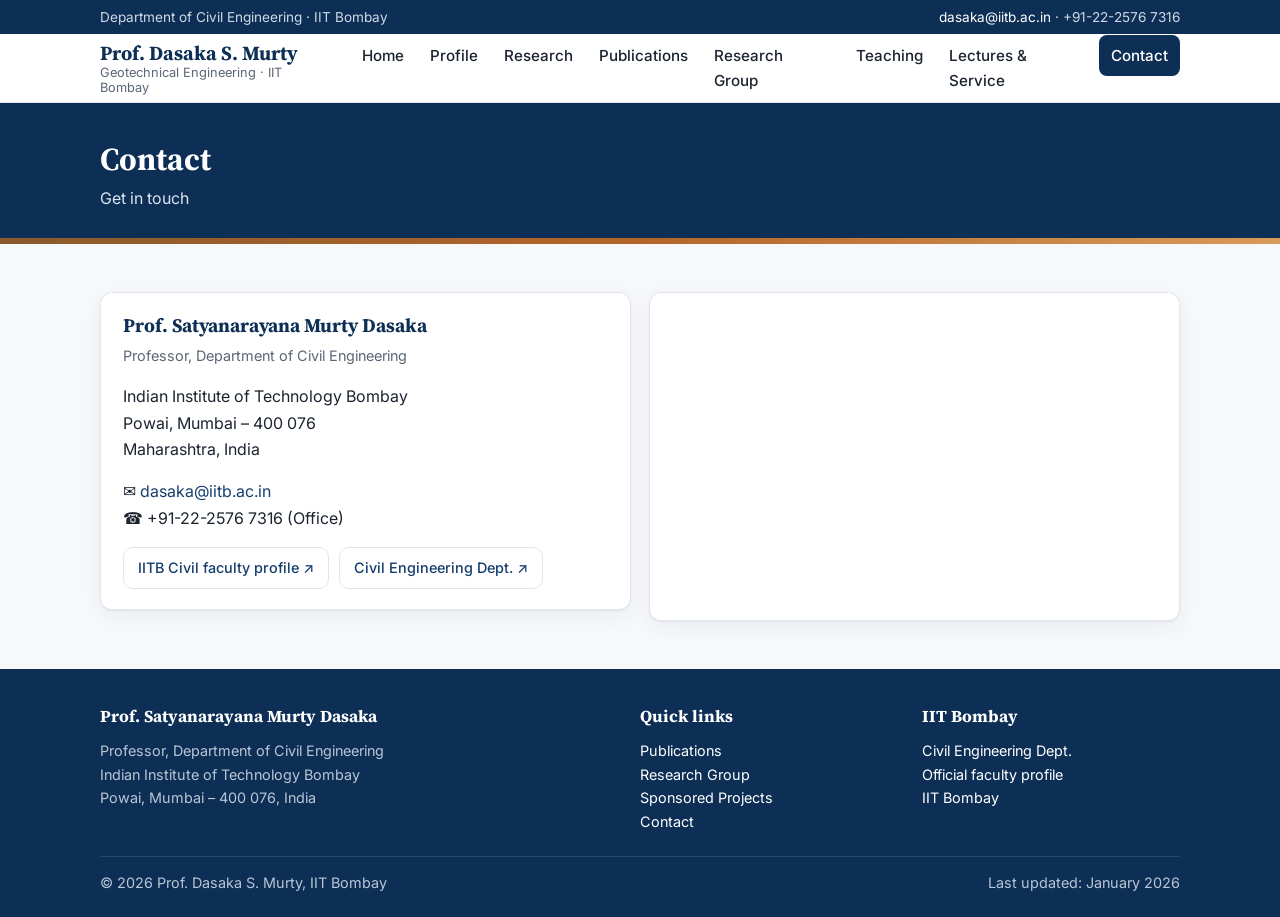
==== contact.html @ 45eba2fa "Add Prof. Dasaka S. Murty academic website Static multi-page site built from CV dated 13.01.2026: ho" ====
<!doctype html>
<html lang="en">
<head>
<meta charset="utf-8">
<meta name="viewport" content="width=device-width, initial-scale=1">
<title>Contact | Prof. Dasaka S. Murty</title>
<link rel="preconnect" href="https://fonts.googleapis.com">
<link href="https://fonts.googleapis.com/css2?family=Inter:wght@400;500;600&family=Source+Serif+4:wght@600;700&display=swap" rel="stylesheet">
<link rel="stylesheet" href="assets/style.css">
</head>
<body>

<div class="page-head"><div class="wrap">
  <h1>Contact</h1>
  <p>Get in touch</p>
</div></div>

<section>
  <div class="wrap grid c2" style="align-items:start">
    <div class="card">
      <h3>Prof. Satyanarayana Murty Dasaka</h3>
      <p class="meta" style="margin-top:0">Professor, Department of Civil Engineering</p>
      <p>Indian Institute of Technology Bombay<br>Powai, Mumbai – 400 076<br>Maharashtra, India</p>
      <p>✉ <a href="mailto:dasaka@iitb.ac.in">dasaka@iitb.ac.in</a><br>☎ +91-22-2576 7316 (Office)</p>
      <div class="profiles" style="margin-top:14px">
        <a href="https://www.civil.iitb.ac.in/faculty/details/dasaka-murty" target="_blank" rel="noopener">IITB Civil faculty profile ↗</a>
        <a href="https://www.civil.iitb.ac.in/" target="_blank" rel="noopener">Civil Engineering Dept. ↗</a>
      </div>
    </div>
    <div class="card" style="padding:0;overflow:hidden">
      <iframe title="IIT Bombay map" src="https://www.google.com/maps?q=Department+of+Civil+Engineering,+IIT+Bombay,+Powai&output=embed" style="width:100%;height:320px;border:0" loading="lazy"></iframe>
    </div>
  </div>
</section>

<script src="assets/site.js"></script>
</body>
</html>
---- assets/style.css ----
/* ==========================================================
   Prof. Dasaka S. Murty — personal academic website
   Shared stylesheet. Colours are defined once below.
   ========================================================== */
:root {
  --navy: #0d2f55;
  --navy-2: #163f6e;
  --accent: #b5652a;      /* earth / soil tone */
  --accent-soft: #f6ebe1;
  --ink: #1c2430;
  --muted: #5b6676;
  --line: #e2e6ec;
  --bg: #f7f8fa;
  --card: #ffffff;
  --radius: 12px;
  --shadow: 0 1px 2px rgba(13,47,85,.06), 0 6px 20px rgba(13,47,85,.06);
  --serif: "Source Serif 4", Georgia, "Times New Roman", serif;
  --sans: "Inter", "Segoe UI", system-ui, -apple-system, Arial, sans-serif;
}

* { box-sizing: border-box; }
html { scroll-behavior: smooth; }
body {
  margin: 0; font-family: var(--sans); font-size: 16px; line-height: 1.65;
  color: var(--ink); background: var(--bg);
}
a { color: var(--navy-2); text-decoration: none; }
a:hover { color: var(--accent); text-decoration: underline; }
img { max-width: 100%; display: block; }
h1, h2, h3 { font-family: var(--serif); color: var(--navy); line-height: 1.25; margin: 0 0 .5em; }
h2 { font-size: 1.7rem; }
h3 { font-size: 1.2rem; }
.wrap { max-width: 1120px; margin: 0 auto; padding: 0 20px; }

/* ---------- Top bar & navigation ---------- */
.topbar { background: var(--navy); color: #cfd9e6; font-size: .85rem; }
.topbar .wrap { display: flex; justify-content: space-between; gap: 12px; padding-top: 6px; padding-bottom: 6px; flex-wrap: wrap; }
.topbar a { color: #fff; }
header.site { background: #fff; border-bottom: 1px solid var(--line); position: sticky; top: 0; z-index: 50; }
header.site .wrap { display: flex; align-items: center; justify-content: space-between; min-height: 68px; gap: 16px; }
.brand { display: flex; flex-direction: column; line-height: 1.2; }
.brand b { font-family: var(--serif); font-size: 1.25rem; color: var(--navy); }
.brand span { font-size: .8rem; color: var(--muted); }
.brand:hover { text-decoration: none; }
nav.main ul { list-style: none; margin: 0; padding: 0; display: flex; gap: 2px; }
nav.main a { display: block; padding: 8px 12px; border-radius: 8px; color: var(--ink); font-weight: 500; font-size: .95rem; }
nav.main a:hover { background: var(--accent-soft); color: var(--accent); text-decoration: none; }
nav.main a.active { background: var(--navy); color: #fff; }
.menu-btn { display: none; background: none; border: 1px solid var(--line); border-radius: 8px; padding: 8px 12px; font-size: 1rem; cursor: pointer; }

@media (max-width: 900px) {
  .menu-btn { display: block; }
  nav.main { display: none; position: absolute; left: 0; right: 0; top: 100%; background: #fff; border-bottom: 1px solid var(--line); box-shadow: var(--shadow); }
  nav.main.open { display: block; }
  nav.main ul { flex-direction: column; padding: 8px 16px 16px; }
}

/* ---------- Hero (home) ---------- */
.hero { background: linear-gradient(135deg, var(--navy) 0%, var(--navy-2) 60%, #29507f 100%); color: #e8eef6; position: relative; overflow: hidden; }
.hero::after { /* subtle soil-layer stripes */
  content: ""; position: absolute; inset: auto 0 0 0; height: 10px;
  background: linear-gradient(90deg, #8a5a2b, #b5652a, #d89a5b, #b5652a, #8a5a2b);
}
.hero .wrap { display: grid; grid-template-columns: 240px 1fr; gap: 40px; align-items: center; padding-top: 56px; padding-bottom: 64px; }
.hero img.portrait { width: 240px; height: 280px; object-fit: cover; border-radius: 16px; border: 4px solid rgba(255,255,255,.9); box-shadow: 0 10px 30px rgba(0,0,0,.25); }
.hero h1 { color: #fff; font-size: 2.4rem; margin-bottom: .15em; }
.hero .role { font-size: 1.1rem; color: #f3c9a3; font-weight: 600; margin-bottom: .6em; }
.hero p { margin: .2em 0; }
.hero .contact-line { display: flex; flex-wrap: wrap; gap: 8px 22px; margin-top: 16px; font-size: .95rem; }
.hero .contact-line a { color: #fff; }
.chips { display: flex; flex-wrap: wrap; gap: 8px; margin-top: 18px; }
.chip { display: inline-block; padding: 5px 12px; border-radius: 999px; font-size: .85rem; background: rgba(255,255,255,.12); border: 1px solid rgba(255,255,255,.25); color: #fff; }
.chip:hover { background: rgba(255,255,255,.25); text-decoration: none; color: #fff; }
@media (max-width: 760px) {
  .hero .wrap { grid-template-columns: 1fr; text-align: center; padding-top: 36px; }
  .hero img.portrait { margin: 0 auto; width: 190px; height: 225px; }
  .hero .contact-line, .chips { justify-content: center; }
  .hero h1 { font-size: 1.9rem; }
}

/* ---------- Page header (inner pages) ---------- */
.page-head { background: var(--navy); color: #dbe5f1; padding: 36px 0 32px; position: relative; }
.page-head::after { content: ""; position: absolute; left: 0; right: 0; bottom: 0; height: 6px; background: linear-gradient(90deg, #8a5a2b, #b5652a, #d89a5b); }
.page-head h1 { color: #fff; font-size: 2rem; margin: 0; }
.page-head p { margin: 6px 0 0; }

/* ---------- Sections & cards ---------- */
section { padding: 48px 0; }
section.alt { background: #fff; border-top: 1px solid var(--line); border-bottom: 1px solid var(--line); }
.section-title { display: flex; align-items: center; gap: 12px; margin-bottom: 20px; }
.section-title::before { content: ""; width: 6px; height: 28px; border-radius: 3px; background: var(--accent); }
.section-title h2 { margin: 0; }
.grid { display: grid; gap: 18px; }
.grid.c2 { grid-template-columns: repeat(2, 1fr); }
.grid.c3 { grid-template-columns: repeat(3, 1fr); }
.grid.c4 { grid-template-columns: repeat(4, 1fr); }
@media (max-width: 900px) { .grid.c3, .grid.c4 { grid-template-columns: repeat(2, 1fr); } }
@media (max-width: 600px) { .grid.c2, .grid.c3, .grid.c4 { grid-template-columns: 1fr; } }
.card { background: var(--card); border: 1px solid var(--line); border-radius: var(--radius); padding: 20px 22px; box-shadow: var(--shadow); }
.card h3 { margin-bottom: .35em; }
.card .meta { color: var(--muted); font-size: .9rem; }
.card.link-card { transition: transform .15s, box-shadow .15s; display: block; color: inherit; }
.card.link-card:hover { transform: translateY(-3px); text-decoration: none; box-shadow: 0 10px 28px rgba(13,47,85,.12); }
.card .icon { font-size: 1.6rem; margin-bottom: 6px; }

/* stats */
.stat { text-align: center; }
.stat b { display: block; font-family: var(--serif); font-size: 2.2rem; color: var(--accent); line-height: 1.1; }
.stat span { color: var(--muted); font-size: .9rem; }

/* timeline */
.timeline { list-style: none; margin: 0; padding: 0 0 0 22px; border-left: 3px solid var(--line); }
.timeline li { position: relative; padding: 0 0 18px 14px; }
.timeline li::before { content: ""; position: absolute; left: -31px; top: 6px; width: 14px; height: 14px; border-radius: 50%; background: #fff; border: 3px solid var(--accent); }
.timeline .when { font-size: .85rem; font-weight: 600; color: var(--accent); }
.timeline .what { font-weight: 600; color: var(--navy); }
.timeline .where { color: var(--muted); }

/* lists */
ul.clean, ol.clean { margin: 0; padding-left: 1.2em; }
ul.clean li, ol.clean li { margin-bottom: .55em; }
ul.ticks { list-style: none; margin: 0; padding: 0; }
ul.ticks li { padding: 8px 0 8px 28px; position: relative; border-bottom: 1px dashed var(--line); }
ul.ticks li:last-child { border-bottom: 0; }
ul.ticks li::before { content: "◆"; position: absolute; left: 4px; top: 8px; color: var(--accent); font-size: .8rem; }
.cols2 { columns: 2; column-gap: 40px; }
.cols2 li { break-inside: avoid; }
@media (max-width: 700px) { .cols2 { columns: 1; } }
.year { display: inline-block; min-width: 3.4em; font-weight: 600; color: var(--accent); }
.tag { display: inline-block; font-size: .75rem; font-weight: 600; padding: 2px 8px; border-radius: 999px; background: var(--accent-soft); color: var(--accent); vertical-align: middle; }
.tag.navy { background: #e6edf6; color: var(--navy-2); }

/* tables */
.table-wrap { overflow-x: auto; }
table { width: 100%; border-collapse: collapse; background: #fff; border-radius: var(--radius); overflow: hidden; }
th, td { text-align: left; padding: 10px 14px; border-bottom: 1px solid var(--line); vertical-align: top; }
th { background: #eef2f7; color: var(--navy); font-weight: 600; font-size: .9rem; }
tr:last-child td { border-bottom: 0; }

/* sub-navigation tabs (publications etc.) */
.subnav { display: flex; flex-wrap: wrap; gap: 8px; margin-bottom: 22px; }
.subnav a { padding: 7px 14px; border-radius: 999px; background: #fff; border: 1px solid var(--line); font-size: .9rem; color: var(--ink); }
.subnav a:hover { border-color: var(--accent); color: var(--accent); text-decoration: none; }

/* publications */
.pub-tools { display: flex; gap: 10px; flex-wrap: wrap; margin-bottom: 18px; }
.pub-tools input { flex: 1 1 260px; padding: 10px 14px; border: 1px solid var(--line); border-radius: 10px; font: inherit; }
ol.pubs { margin: 0; padding-left: 2.4em; }
ol.pubs li { margin-bottom: 12px; padding-left: 4px; }
ol.pubs li .venue { font-style: italic; }
ol.pubs li a.doi { font-size: .82rem; font-weight: 600; margin-left: 4px; }
.hidden { display: none !important; }
.count-note { color: var(--muted); font-size: .9rem; }

/* person cards */
.person { display: flex; flex-direction: column; gap: 2px; }
.person b { color: var(--navy); }
.person .thesis { font-style: italic; }
.person .now { font-size: .88rem; color: var(--muted); }

/* links row */
.profiles { display: flex; flex-wrap: wrap; gap: 10px; }
.profiles a { display: inline-flex; align-items: center; gap: 6px; padding: 8px 14px; border: 1px solid var(--line); border-radius: 10px; background: #fff; font-size: .9rem; font-weight: 500; }
.profiles a:hover { border-color: var(--accent); text-decoration: none; }

/* footer */
footer.site { background: var(--navy); color: #b9c6d6; padding: 34px 0 22px; margin-top: 0; font-size: .9rem; }
footer.site a { color: #fff; }
footer.site .cols { display: grid; grid-template-columns: 2fr 1fr 1fr; gap: 24px; }
footer.site h4 { color: #fff; margin: 0 0 8px; font-family: var(--serif); font-size: 1.05rem; }
footer.site ul { list-style: none; margin: 0; padding: 0; }
footer.site .bottom { border-top: 1px solid rgba(255,255,255,.12); margin-top: 22px; padding-top: 14px; display: flex; justify-content: space-between; flex-wrap: wrap; gap: 8px; }
@media (max-width: 700px) { footer.site .cols { grid-template-columns: 1fr; } }

.to-top { position: fixed; right: 18px; bottom: 18px; width: 42px; height: 42px; border-radius: 50%; background: var(--accent); color: #fff; border: 0; font-size: 1.2rem; cursor: pointer; box-shadow: var(--shadow); opacity: 0; pointer-events: none; transition: opacity .2s; }
.to-top.show { opacity: 1; pointer-events: auto; }

@media print {
  header.site, .topbar, footer.site, .to-top, .pub-tools, .subnav { display: none !important; }
  .hero, .page-head { background: none; color: #000; }
  .hero h1, .page-head h1 { color: #000; }
  body { background: #fff; }
}
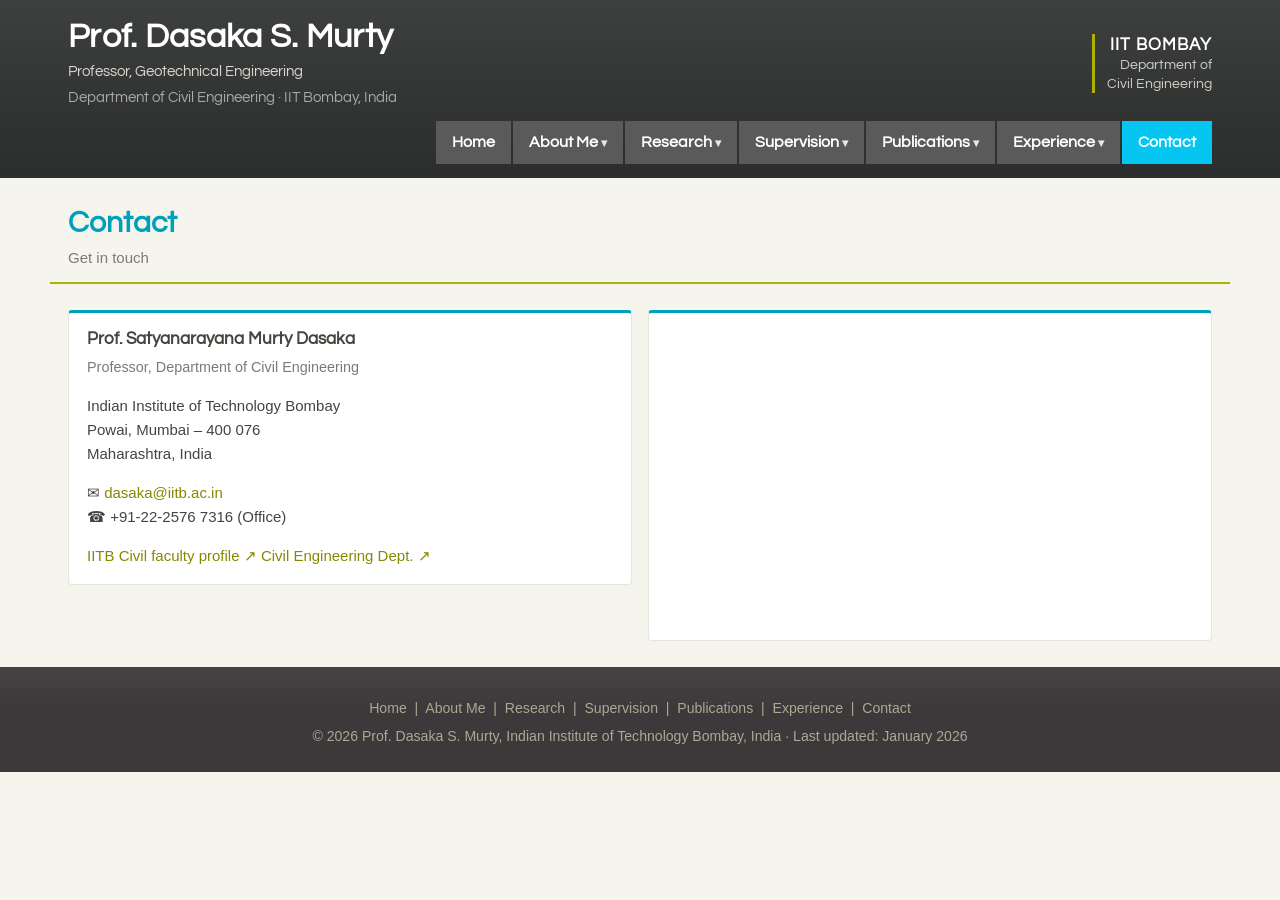
==== commit db4cc43a: "Redesign site in IITB Civil faculty home-page style Charcoal header with drop-down menu, cream page " ====
--- a/contact.html
+++ b/contact.html
@@ -4,8 +4,7 @@
 <meta charset="utf-8">
 <meta name="viewport" content="width=device-width, initial-scale=1">
 <title>Contact | Prof. Dasaka S. Murty</title>
-<link rel="preconnect" href="https://fonts.googleapis.com">
-<link href="https://fonts.googleapis.com/css2?family=Inter:wght@400;500;600&family=Source+Serif+4:wght@600;700&display=swap" rel="stylesheet">
+<link href="https://fonts.googleapis.com/css2?family=Questrial&display=swap" rel="stylesheet">
 <link rel="stylesheet" href="assets/style.css">
 </head>
 <body>
--- a/assets/style.css
+++ b/assets/style.css
@@ -1,183 +1,273 @@
 /* ==========================================================
    Prof. Dasaka S. Murty — personal academic website
-   Shared stylesheet. Colours are defined once below.
+   Shared stylesheet. Palette in the style of IITB Civil
+   faculty home pages: charcoal header, grey menu with cyan
+   hover, cream page, olive & cyan accents.
    ========================================================== */
 :root {
-  --navy: #0d2f55;
-  --navy-2: #163f6e;
-  --accent: #b5652a;      /* earth / soil tone */
-  --accent-soft: #f6ebe1;
-  --ink: #1c2430;
-  --muted: #5b6676;
-  --line: #e2e6ec;
-  --bg: #f7f8fa;
+  --charcoal: #323534;
+  --charcoal-2: #3b3939;
+  --menu: #5a5a5a;
+  --cyan: #009fbc;
+  --cyan-hover: #04c6f0;
+  --olive: #aeb002;
+  --olive-text: #868800;   /* darker olive for readable link text */
+  --green: #2dc26b;
+  --red: #ba372a;
+  --red-2: #e03e2d;
+  --orange: #e67e23;
+  --cream: #f5f5ee;
+  --ink: #47433f;
+  --muted: #7d7a72;
+  --line: #e5e5db;
   --card: #ffffff;
-  --radius: 12px;
-  --shadow: 0 1px 2px rgba(13,47,85,.06), 0 6px 20px rgba(13,47,85,.06);
-  --serif: "Source Serif 4", Georgia, "Times New Roman", serif;
-  --sans: "Inter", "Segoe UI", system-ui, -apple-system, Arial, sans-serif;
+  --head: "Century Gothic", "Questrial", "Trebuchet MS", Arial, sans-serif;
+  --body: "Trebuchet MS", "Segoe UI", Arial, sans-serif;
 }
 
 * { box-sizing: border-box; }
 html { scroll-behavior: smooth; }
-body {
-  margin: 0; font-family: var(--sans); font-size: 16px; line-height: 1.65;
-  color: var(--ink); background: var(--bg);
+body { margin: 0; font-family: var(--body); font-size: 15px; line-height: 1.6; color: var(--ink); background: var(--cream); }
+a { color: var(--olive-text); text-decoration: none; }
+a:hover { color: var(--cyan); text-decoration: underline; }
+img { max-width: 100%; display: block; }
+h1, h2, h3, h4 { font-family: var(--head); line-height: 1.25; margin: 0 0 .5em; font-weight: 700; }
+h2 { font-size: 1.45rem; color: var(--cyan); }
+h3 { font-size: 1.08rem; color: var(--ink); }
+.wrap { max-width: 1180px; margin: 0 auto; padding: 0 18px; }
+
+/* ---------- Header ---------- */
+header.site { background: var(--charcoal); background-image: linear-gradient(180deg, #3d403f 0%, #323534 55%, #2b2e2d 100%); color: #fff; position: relative; z-index: 50; }
+header.site .head-row { display: flex; justify-content: space-between; align-items: center; gap: 16px; padding-top: 16px; padding-bottom: 10px; }
+.brand h1 { margin: 0; font-size: 2.1rem; font-weight: 700; color: #fff; letter-spacing: .3px; }
+.brand h1 a { color: #fff; }
+.brand h1 a:hover { color: var(--cyan-hover); text-decoration: none; }
+.brand p { margin: 2px 0 0; color: #a9a9a9; font-family: var(--head); font-size: .95rem; }
+.brand p.sub { color: #d9d9d0; }
+.head-badge { text-align: right; font-family: var(--head); color: #cfcfc4; font-size: .85rem; line-height: 1.35; border-left: 3px solid var(--olive); padding-left: 12px; }
+.head-badge b { display: block; color: #fff; font-size: 1.05rem; letter-spacing: 1px; }
+
+nav.main { display: flex; justify-content: flex-end; padding-bottom: 14px; }
+nav.main > ul { list-style: none; margin: 0; padding: 0; display: flex; flex-wrap: wrap; gap: 2px; }
+nav.main li { position: relative; background: var(--menu); font-family: var(--head); font-weight: 700; }
+nav.main li > a { display: block; padding: 9px 16px; color: #fff; font-size: .98rem; }
+nav.main li:hover, nav.main li.active { background: var(--cyan-hover); }
+nav.main li > a:hover { text-decoration: none; color: #fff; }
+nav.main li.has-sub > a::after { content: " ▾"; font-size: .75em; opacity: .85; }
+nav.main .sub { display: none; position: absolute; left: 0; top: 100%; min-width: 230px; background: var(--menu); list-style: none; margin: 0; padding: 0; box-shadow: 0 6px 16px rgba(0,0,0,.25); z-index: 60; }
+nav.main .sub a { display: block; padding: 8px 16px; color: #fff; font-weight: 400; font-size: .92rem; border-top: 1px solid rgba(255,255,255,.08); }
+nav.main .sub a:hover { background: var(--cyan-hover); text-decoration: none; }
+nav.main li:hover > .sub, nav.main li:focus-within > .sub { display: block; }
+nav.main li:last-child .sub { left: auto; right: 0; }
+.menu-btn { display: none; background: var(--menu); color: #fff; border: 0; padding: 8px 14px; font: 700 1rem var(--head); cursor: pointer; }
+
+@media (max-width: 900px) {
+  .head-badge { display: none; }
+  .brand h1 { font-size: 1.55rem; }
+  .menu-btn { display: block; margin-bottom: 12px; }
+  nav.main { display: none; padding-bottom: 12px; }
+  nav.main.open { display: block; }
+  nav.main > ul { flex-direction: column; }
+  nav.main .sub { display: block; position: static; box-shadow: none; background: #4a4a4a; }
+  nav.main .sub a { padding-left: 30px; }
+  nav.main li.has-sub > a::after { content: ""; }
 }
-a { color: var(--navy-2); text-decoration: none; }
-a:hover { color: var(--accent); text-decoration: underline; }
-img { max-width: 100%; display: block; }
-h1, h2, h3 { font-family: var(--serif); color: var(--navy); line-height: 1.25; margin: 0 0 .5em; }
-h2 { font-size: 1.7rem; }
-h3 { font-size: 1.2rem; }
-.wrap { max-width: 1120px; margin: 0 auto; padding: 0 20px; }
-
-/* ---------- Top bar & navigation ---------- */
-.topbar { background: var(--navy); color: #cfd9e6; font-size: .85rem; }
-.topbar .wrap { display: flex; justify-content: space-between; gap: 12px; padding-top: 6px; padding-bottom: 6px; flex-wrap: wrap; }
-.topbar a { color: #fff; }
-header.site { background: #fff; border-bottom: 1px solid var(--line); position: sticky; top: 0; z-index: 50; }
-header.site .wrap { display: flex; align-items: center; justify-content: space-between; min-height: 68px; gap: 16px; }
-.brand { display: flex; flex-direction: column; line-height: 1.2; }
-.brand b { font-family: var(--serif); font-size: 1.25rem; color: var(--navy); }
-.brand span { font-size: .8rem; color: var(--muted); }
-.brand:hover { text-decoration: none; }
-nav.main ul { list-style: none; margin: 0; padding: 0; display: flex; gap: 2px; }
-nav.main a { display: block; padding: 8px 12px; border-radius: 8px; color: var(--ink); font-weight: 500; font-size: .95rem; }
-nav.main a:hover { background: var(--accent-soft); color: var(--accent); text-decoration: none; }
-nav.main a.active { background: var(--navy); color: #fff; }
-.menu-btn { display: none; background: none; border: 1px solid var(--line); border-radius: 8px; padding: 8px 12px; font-size: 1rem; cursor: pointer; }
-
-@media (max-width: 900px) {
-  .menu-btn { display: block; }
-  nav.main { display: none; position: absolute; left: 0; right: 0; top: 100%; background: #fff; border-bottom: 1px solid var(--line); box-shadow: var(--shadow); }
-  nav.main.open { display: block; }
-  nav.main ul { flex-direction: column; padding: 8px 16px 16px; }
-}
-
-/* ---------- Hero (home) ---------- */
-.hero { background: linear-gradient(135deg, var(--navy) 0%, var(--navy-2) 60%, #29507f 100%); color: #e8eef6; position: relative; overflow: hidden; }
-.hero::after { /* subtle soil-layer stripes */
-  content: ""; position: absolute; inset: auto 0 0 0; height: 10px;
-  background: linear-gradient(90deg, #8a5a2b, #b5652a, #d89a5b, #b5652a, #8a5a2b);
-}
-.hero .wrap { display: grid; grid-template-columns: 240px 1fr; gap: 40px; align-items: center; padding-top: 56px; padding-bottom: 64px; }
-.hero img.portrait { width: 240px; height: 280px; object-fit: cover; border-radius: 16px; border: 4px solid rgba(255,255,255,.9); box-shadow: 0 10px 30px rgba(0,0,0,.25); }
-.hero h1 { color: #fff; font-size: 2.4rem; margin-bottom: .15em; }
-.hero .role { font-size: 1.1rem; color: #f3c9a3; font-weight: 600; margin-bottom: .6em; }
-.hero p { margin: .2em 0; }
-.hero .contact-line { display: flex; flex-wrap: wrap; gap: 8px 22px; margin-top: 16px; font-size: .95rem; }
-.hero .contact-line a { color: #fff; }
-.chips { display: flex; flex-wrap: wrap; gap: 8px; margin-top: 18px; }
-.chip { display: inline-block; padding: 5px 12px; border-radius: 999px; font-size: .85rem; background: rgba(255,255,255,.12); border: 1px solid rgba(255,255,255,.25); color: #fff; }
-.chip:hover { background: rgba(255,255,255,.25); text-decoration: none; color: #fff; }
-@media (max-width: 760px) {
-  .hero .wrap { grid-template-columns: 1fr; text-align: center; padding-top: 36px; }
-  .hero img.portrait { margin: 0 auto; width: 190px; height: 225px; }
-  .hero .contact-line, .chips { justify-content: center; }
-  .hero h1 { font-size: 1.9rem; }
-}
-
-/* ---------- Page header (inner pages) ---------- */
-.page-head { background: var(--navy); color: #dbe5f1; padding: 36px 0 32px; position: relative; }
-.page-head::after { content: ""; position: absolute; left: 0; right: 0; bottom: 0; height: 6px; background: linear-gradient(90deg, #8a5a2b, #b5652a, #d89a5b); }
-.page-head h1 { color: #fff; font-size: 2rem; margin: 0; }
-.page-head p { margin: 6px 0 0; }
-
-/* ---------- Sections & cards ---------- */
-section { padding: 48px 0; }
-section.alt { background: #fff; border-top: 1px solid var(--line); border-bottom: 1px solid var(--line); }
-.section-title { display: flex; align-items: center; gap: 12px; margin-bottom: 20px; }
-.section-title::before { content: ""; width: 6px; height: 28px; border-radius: 3px; background: var(--accent); }
-.section-title h2 { margin: 0; }
-.grid { display: grid; gap: 18px; }
+
+/* ---------- Page title band (inner pages) ---------- */
+.page-head { padding: 26px 0 0; }
+.page-head h1 { font-size: 1.9rem; color: var(--cyan); margin: 0; }
+.page-head p { margin: 4px 0 0; color: var(--muted); }
+.page-head .wrap { border-bottom: 2px solid var(--olive); padding-bottom: 12px; }
+
+/* ---------- Sections ---------- */
+section { padding: 26px 0; }
+section.alt { background: #fbfbf6; border-top: 1px solid var(--line); border-bottom: 1px solid var(--line); }
+.section-title { display: flex; align-items: center; gap: 14px; margin-bottom: 16px; }
+.section-title h2 { margin: 0; white-space: nowrap; }
+.section-title::after { content: ""; flex: 1; height: 1px; background: var(--olive); opacity: .55; }
+.center-title { display: flex; align-items: center; justify-content: center; gap: 18px; margin: 0 0 22px; font: 700 1rem var(--head); letter-spacing: 2px; text-transform: uppercase; color: var(--olive-text); }
+.center-title::before, .center-title::after { content: ""; flex: 1; max-width: 220px; height: 1px; background: var(--olive); opacity: .55; }
+.center-title a { color: var(--olive-text); }
+
+.grid { display: grid; gap: 16px; }
 .grid.c2 { grid-template-columns: repeat(2, 1fr); }
 .grid.c3 { grid-template-columns: repeat(3, 1fr); }
 .grid.c4 { grid-template-columns: repeat(4, 1fr); }
 @media (max-width: 900px) { .grid.c3, .grid.c4 { grid-template-columns: repeat(2, 1fr); } }
 @media (max-width: 600px) { .grid.c2, .grid.c3, .grid.c4 { grid-template-columns: 1fr; } }
-.card { background: var(--card); border: 1px solid var(--line); border-radius: var(--radius); padding: 20px 22px; box-shadow: var(--shadow); }
+
+.card { background: var(--card); border: 1px solid var(--line); border-top: 3px solid var(--cyan); border-radius: 4px; padding: 16px 18px; }
+.card.t-olive { border-top-color: var(--olive); }
+.card.t-red { border-top-color: var(--red-2); }
+.card.t-green { border-top-color: var(--green); }
+.card.t-orange { border-top-color: var(--orange); }
 .card h3 { margin-bottom: .35em; }
-.card .meta { color: var(--muted); font-size: .9rem; }
-.card.link-card { transition: transform .15s, box-shadow .15s; display: block; color: inherit; }
-.card.link-card:hover { transform: translateY(-3px); text-decoration: none; box-shadow: 0 10px 28px rgba(13,47,85,.12); }
-.card .icon { font-size: 1.6rem; margin-bottom: 6px; }
-
-/* stats */
+.card .meta, .meta { color: var(--muted); font-size: .9rem; }
+.card.link-card { display: block; color: inherit; transition: border-color .15s, box-shadow .15s; }
+.card.link-card:hover { text-decoration: none; border-color: var(--olive); box-shadow: 0 3px 12px rgba(0,0,0,.1); }
+.card.link-card h3 { color: var(--cyan); }
+.card .icon { font-size: 1.5rem; margin-bottom: 4px; }
+
 .stat { text-align: center; }
-.stat b { display: block; font-family: var(--serif); font-size: 2.2rem; color: var(--accent); line-height: 1.1; }
-.stat span { color: var(--muted); font-size: .9rem; }
+.stat b { display: block; font: 700 2rem var(--head); color: var(--red); line-height: 1.1; }
+.stat span { color: var(--muted); font-size: .88rem; }
 
 /* timeline */
-.timeline { list-style: none; margin: 0; padding: 0 0 0 22px; border-left: 3px solid var(--line); }
-.timeline li { position: relative; padding: 0 0 18px 14px; }
-.timeline li::before { content: ""; position: absolute; left: -31px; top: 6px; width: 14px; height: 14px; border-radius: 50%; background: #fff; border: 3px solid var(--accent); }
-.timeline .when { font-size: .85rem; font-weight: 600; color: var(--accent); }
-.timeline .what { font-weight: 600; color: var(--navy); }
+.timeline { list-style: none; margin: 0; padding: 0 0 0 20px; border-left: 2px solid var(--line); }
+.timeline li { position: relative; padding: 0 0 14px 12px; }
+.timeline li::before { content: ""; position: absolute; left: -28px; top: 6px; width: 12px; height: 12px; border-radius: 50%; background: #fff; border: 3px solid var(--olive); }
+.timeline .when { font-size: .82rem; font-weight: 700; color: var(--green); }
+.timeline .what { font-weight: 700; color: var(--ink); }
 .timeline .where { color: var(--muted); }
 
 /* lists */
 ul.clean, ol.clean { margin: 0; padding-left: 1.2em; }
-ul.clean li, ol.clean li { margin-bottom: .55em; }
-ul.ticks { list-style: none; margin: 0; padding: 0; }
-ul.ticks li { padding: 8px 0 8px 28px; position: relative; border-bottom: 1px dashed var(--line); }
-ul.ticks li:last-child { border-bottom: 0; }
-ul.ticks li::before { content: "◆"; position: absolute; left: 4px; top: 8px; color: var(--accent); font-size: .8rem; }
+ul.clean li, ol.clean li { margin-bottom: .5em; }
 .cols2 { columns: 2; column-gap: 40px; }
 .cols2 li { break-inside: avoid; }
 @media (max-width: 700px) { .cols2 { columns: 1; } }
-.year { display: inline-block; min-width: 3.4em; font-weight: 600; color: var(--accent); }
-.tag { display: inline-block; font-size: .75rem; font-weight: 600; padding: 2px 8px; border-radius: 999px; background: var(--accent-soft); color: var(--accent); vertical-align: middle; }
-.tag.navy { background: #e6edf6; color: var(--navy-2); }
+ul.ticks { list-style: none; margin: 0; padding: 0; }
+ul.ticks li { padding: 6px 0 6px 26px; position: relative; border-bottom: 1px dashed var(--line); }
+ul.ticks li:last-child { border-bottom: 0; }
+ul.ticks li::before { content: ""; position: absolute; left: 4px; top: 13px; width: 9px; height: 9px; background: var(--olive); transform: rotate(45deg); }
+.year { display: inline-block; min-width: 3.2em; font-weight: 700; color: var(--red); }
+.tag { display: inline-block; font-size: .74rem; font-weight: 700; padding: 2px 8px; border-radius: 3px; background: #f1f2d6; color: var(--olive-text); vertical-align: middle; letter-spacing: .3px; }
+.tag.navy { background: #e1f3f7; color: #00788f; }
+.chips { display: flex; flex-wrap: wrap; gap: 8px; }
 
 /* tables */
 .table-wrap { overflow-x: auto; }
-table { width: 100%; border-collapse: collapse; background: #fff; border-radius: var(--radius); overflow: hidden; }
-th, td { text-align: left; padding: 10px 14px; border-bottom: 1px solid var(--line); vertical-align: top; }
-th { background: #eef2f7; color: var(--navy); font-weight: 600; font-size: .9rem; }
-tr:last-child td { border-bottom: 0; }
-
-/* sub-navigation tabs (publications etc.) */
-.subnav { display: flex; flex-wrap: wrap; gap: 8px; margin-bottom: 22px; }
-.subnav a { padding: 7px 14px; border-radius: 999px; background: #fff; border: 1px solid var(--line); font-size: .9rem; color: var(--ink); }
-.subnav a:hover { border-color: var(--accent); color: var(--accent); text-decoration: none; }
+table { width: 100%; border-collapse: collapse; background: #fff; border: 1px solid var(--line); }
+th, td { text-align: left; padding: 8px 12px; border-bottom: 2px solid var(--cream); vertical-align: top; font-size: .93rem; }
+th { background: var(--cyan); color: #fff; font-weight: 700; font-family: var(--head); }
+tr:nth-child(even) td { background: #fafaf4; }
+
+/* sub-navigation pills */
+.subnav { display: flex; flex-wrap: wrap; gap: 6px; margin-bottom: 18px; }
+.subnav a { padding: 6px 13px; background: var(--menu); color: #fff; font: 700 .86rem var(--head); }
+.subnav a:hover { background: var(--cyan-hover); color: #fff; text-decoration: none; }
 
 /* publications */
-.pub-tools { display: flex; gap: 10px; flex-wrap: wrap; margin-bottom: 18px; }
-.pub-tools input { flex: 1 1 260px; padding: 10px 14px; border: 1px solid var(--line); border-radius: 10px; font: inherit; }
+.pub-tools { display: flex; gap: 10px; flex-wrap: wrap; margin-bottom: 10px; }
+.pub-tools input { flex: 1 1 260px; padding: 9px 12px; border: 1px solid #d9d9cf; border-radius: 3px; font: inherit; background: #fff; }
+.pub-tools input:focus { outline: 2px solid var(--cyan-hover); border-color: transparent; }
 ol.pubs { margin: 0; padding-left: 2.4em; }
-ol.pubs li { margin-bottom: 12px; padding-left: 4px; }
-ol.pubs li .venue { font-style: italic; }
-ol.pubs li a.doi { font-size: .82rem; font-weight: 600; margin-left: 4px; }
+ol.pubs li { margin-bottom: 10px; padding-left: 4px; }
+ol.pubs li::marker { color: var(--cyan); font-weight: 700; }
+ol.pubs li .venue { font-style: italic; color: #2f6f7d; }
+ol.pubs li a.doi { font-size: .78rem; font-weight: 700; margin-left: 4px; padding: 1px 6px; border: 1px solid var(--olive); border-radius: 3px; }
+ol.pubs li a.doi:hover { background: var(--olive); color: #fff; text-decoration: none; }
 .hidden { display: none !important; }
-.count-note { color: var(--muted); font-size: .9rem; }
+.count-note { color: var(--muted); font-size: .88rem; }
 
 /* person cards */
 .person { display: flex; flex-direction: column; gap: 2px; }
-.person b { color: var(--navy); }
+.person b { color: var(--ink); font-family: var(--head); }
 .person .thesis { font-style: italic; }
-.person .now { font-size: .88rem; color: var(--muted); }
-
-/* links row */
-.profiles { display: flex; flex-wrap: wrap; gap: 10px; }
-.profiles a { display: inline-flex; align-items: center; gap: 6px; padding: 8px 14px; border: 1px solid var(--line); border-radius: 10px; background: #fff; font-size: .9rem; font-weight: 500; }
-.profiles a:hover { border-color: var(--accent); text-decoration: none; }
-
-/* footer */
-footer.site { background: var(--navy); color: #b9c6d6; padding: 34px 0 22px; margin-top: 0; font-size: .9rem; }
-footer.site a { color: #fff; }
-footer.site .cols { display: grid; grid-template-columns: 2fr 1fr 1fr; gap: 24px; }
-footer.site h4 { color: #fff; margin: 0 0 8px; font-family: var(--serif); font-size: 1.05rem; }
-footer.site ul { list-style: none; margin: 0; padding: 0; }
-footer.site .bottom { border-top: 1px solid rgba(255,255,255,.12); margin-top: 22px; padding-top: 14px; display: flex; justify-content: space-between; flex-wrap: wrap; gap: 8px; }
-@media (max-width: 700px) { footer.site .cols { grid-template-columns: 1fr; } }
-
-.to-top { position: fixed; right: 18px; bottom: 18px; width: 42px; height: 42px; border-radius: 50%; background: var(--accent); color: #fff; border: 0; font-size: 1.2rem; cursor: pointer; box-shadow: var(--shadow); opacity: 0; pointer-events: none; transition: opacity .2s; }
+.person .now { font-size: .86rem; color: var(--green); font-weight: 700; }
+
+/* ==========================================================
+   HOME PAGE
+   ========================================================== */
+.home { display: grid; grid-template-columns: minmax(0, 3fr) minmax(0, 1fr); gap: 30px; padding-top: 26px; padding-bottom: 30px; }
+@media (max-width: 991px) { .home { grid-template-columns: minmax(0, 1fr); } }
+.home > * { min-width: 0; }
+.hp-bio { min-width: 0; overflow-wrap: anywhere; }
+
+.hp-profile { display: grid; grid-template-columns: 230px 1fr; gap: 10px 32px; align-items: start; }
+@media (max-width: 760px) { .hp-profile { grid-template-columns: 1fr; } }
+.hp-photo { text-align: center; }
+.hp-photo > img { margin: 0 auto 12px; width: 200px; height: 236px; object-fit: cover; border: 4px solid #fff; box-shadow: 0 2px 8px rgba(0,0,0,.18); }
+.hp-role { margin: 3px 0; font-size: .85rem; line-height: 1.45; font-weight: 700; font-style: italic; }
+.hp-role a { color: var(--red); }
+.hp-role-tag { display: block; margin: 12px 0 6px; font-size: .68rem; font-weight: 700; letter-spacing: 1.5px; text-transform: uppercase; color: var(--red); }
+.hp-journal { display: block; margin: 0 auto; max-width: 170px; padding: 14px 10px; background: linear-gradient(160deg, #1d4f6b, #0e2f44); color: #fff !important; border-radius: 3px; font: 700 .95rem/1.25 var(--head); text-align: center; box-shadow: 0 2px 8px rgba(0,0,0,.18); }
+.hp-journal small { display: block; font-weight: 400; font-size: .7rem; opacity: .8; margin-top: 4px; }
+.hp-journal:hover { text-decoration: none; filter: brightness(1.15); }
+
+.hp-name { margin: 0 0 2px; font: 700 1.3rem var(--head); color: var(--ink); }
+.hp-cred { font-size: .72rem; font-weight: 400; margin-left: 6px; color: var(--ink); vertical-align: middle; }
+.hp-desig { margin: 0 0 6px; font: italic 700 1.05rem var(--head); color: var(--green); }
+.hp-addr { margin: 0 0 8px; font-size: .9rem; line-height: 1.4; }
+.hp-contact { display: flex; align-items: center; gap: 12px; margin: 4px 0; font-size: .9rem; }
+.hp-ico { flex: 0 0 24px; width: 24px; height: 24px; border-radius: 50%; background: var(--menu); color: #fff; display: inline-flex; align-items: center; justify-content: center; font-size: .72rem; font-weight: 700; }
+.hp-ico.c-cyan { background: var(--cyan); }
+.hp-ico.c-olive { background: var(--olive); }
+.hp-ico.c-red { background: var(--red-2); }
+.hp-ico.c-green { background: var(--green); }
+.hp-social { display: flex; flex-wrap: wrap; gap: 8px; margin: 14px 0 4px; }
+.hp-social a { display: inline-flex; align-items: center; gap: 6px; padding: 4px 11px; border-radius: 999px; background: var(--menu); color: #fff; font-size: .8rem; font-weight: 700; }
+.hp-social a:hover { background: var(--cyan-hover); text-decoration: none; color: #fff; }
+.hp-extra { display: grid; grid-template-columns: repeat(2, minmax(0, 1fr)); gap: 12px; margin-top: 16px; }
+@media (max-width: 500px) { .hp-extra { grid-template-columns: 1fr; } }
+.hp-feature { display: flex; flex-direction: column; justify-content: center; align-items: center; text-align: center; padding: 14px 12px; background: #fff; border: 1px solid var(--line); border-top: 3px solid var(--red-2); border-radius: 4px; color: var(--red-2) !important; font: 700 1.15rem/1.25 var(--head); letter-spacing: .3px; transition: border-color .15s; }
+.hp-feature small { display: block; margin-top: 4px; font: 400 .78rem var(--body); color: var(--muted); letter-spacing: 0; }
+.hp-feature.f-cyan { border-top-color: var(--cyan); color: var(--cyan) !important; }
+.hp-feature:hover { border-color: var(--olive); text-decoration: none; }
+
+.hp-about { margin-top: 26px; }
+.hp-about p { margin: 0 0 .7em; }
+
+/* research group avatars */
+.hp-group { margin-top: 28px; }
+.hp-grid { display: grid; grid-template-columns: repeat(6, minmax(0, 1fr)); gap: 22px 14px; justify-items: center; }
+@media (max-width: 991px) { .hp-grid { grid-template-columns: repeat(4, minmax(0, 1fr)); } }
+@media (max-width: 600px) { .hp-grid { grid-template-columns: repeat(3, minmax(0, 1fr)); } }
+.hp-student { display: flex; flex-direction: column; align-items: center; gap: 7px; text-align: center; color: inherit; }
+.hp-student:hover { text-decoration: none; }
+.avatar { width: 92px; height: 92px; border-radius: 50%; border: 3px solid #fff; box-shadow: 0 1px 4px rgba(0,0,0,.2); display: flex; align-items: center; justify-content: center; color: #fff; font: 700 1.6rem var(--head); background: var(--cyan); transition: border-color .15s; }
+.hp-student:hover .avatar { border-color: var(--cyan-hover); }
+.avatar.a1 { background: #009fbc; } .avatar.a2 { background: #aeb002; } .avatar.a3 { background: #e03e2d; }
+.avatar.a4 { background: #2dc26b; } .avatar.a5 { background: #e67e23; } .avatar.a6 { background: #5a5a5a; }
+.hp-student-name { font-size: .78rem; line-height: 1.3; color: var(--ink); max-width: 130px; }
+.hp-student-role { font-size: .68rem; color: var(--muted); text-transform: uppercase; letter-spacing: .6px; }
+.hp-student:hover .hp-student-name { color: var(--cyan); }
+
+/* sidebar */
+.sidebar { display: flex; flex-direction: column; gap: 16px; }
+.sb-block { background: #fff; border: 1px solid var(--line); border-top: 3px solid var(--red); border-radius: 4px; padding: 14px; text-align: center; transition: border-color .15s; }
+.sb-block:hover { border-color: var(--olive); }
+.sb-title { display: block; margin: 0 0 8px; font: 700 1.05rem var(--head); letter-spacing: 1px; text-transform: uppercase; color: var(--red); }
+.sb-title a { color: var(--red); }
+.sb-note { margin: 4px 0 0; font-size: .78rem; color: #8a8a80; }
+.sb-block.b-cyan { border-top-color: var(--cyan); } .sb-block.b-cyan .sb-title, .sb-block.b-cyan .sb-title a { color: var(--cyan); }
+.sb-block.b-red2 { border-top-color: var(--red-2); } .sb-block.b-red2 .sb-title { color: var(--red-2); }
+.sb-block.b-olive { border-top-color: var(--olive); } .sb-block.b-olive .sb-title { color: var(--olive-text); }
+.sb-lab { background: linear-gradient(165deg, #3d403f, #232524); color: #e9e9df; border-top-color: var(--olive); text-align: left; }
+.sb-lab .sb-title { color: var(--olive); text-align: center; }
+.sb-lab ul { margin: 0; padding-left: 1.1em; font-size: .85rem; }
+.sb-lab li { margin: 3px 0; }
+.sb-lab a { color: var(--cyan-hover); }
+.sb-list { list-style: none; margin: 0; padding: 0; text-align: left; font-size: .85rem; }
+.sb-list li { padding: 5px 0; border-bottom: 1px dashed var(--line); }
+.sb-list li:last-child { border-bottom: 0; }
+
+/* books carousel */
+.carousel { position: relative; min-height: 96px; }
+.carousel .slide { display: none; align-items: center; justify-content: center; text-align: center; min-height: 84px; padding: 10px 9px; border: 1px solid var(--line); border-radius: 3px; font-weight: 700; line-height: 1.35; font-size: .93rem; }
+.carousel .slide.on { display: flex; animation: fade .5s; }
+.carousel .slide.s1 { color: var(--red-2); } .carousel .slide.s2 { color: var(--orange); }
+.carousel .slide:hover { border-color: var(--olive); text-decoration: none; }
+.dots { display: flex; justify-content: center; gap: 6px; margin-top: 8px; }
+.dots button { width: 22px; height: 4px; border: 0; padding: 0; background: #d9d9cf; cursor: pointer; }
+.dots button.on { background: var(--red-2); }
+@keyframes fade { from { opacity: 0; } to { opacity: 1; } }
+
+.sb-qr { text-align: center; }
+.sb-qr #qr { display: inline-block; padding: 6px; background: #fff; border: 1px solid var(--line); border-radius: 6px; }
+.sb-qr #qr img, .sb-qr #qr canvas { width: 92px; height: 92px; }
+
+/* ---------- Footer ---------- */
+footer.site { background: var(--charcoal-2); background-image: linear-gradient(180deg, #454343, #3b3939 40%); color: #a8aa94; padding: 24px 0 18px; text-align: center; font-size: .88rem; }
+footer.site a { color: #a8aa94; }
+footer.site a:hover { color: #fff; }
+footer.site p { margin: 6px 0; }
+
+.to-top { position: fixed; right: 16px; bottom: 16px; width: 40px; height: 40px; border-radius: 50%; background: var(--cyan); color: #fff; border: 0; font-size: 1.1rem; cursor: pointer; box-shadow: 0 2px 8px rgba(0,0,0,.25); opacity: 0; pointer-events: none; transition: opacity .2s; }
 .to-top.show { opacity: 1; pointer-events: auto; }
+.to-top:hover { background: var(--cyan-hover); }
 
 @media print {
-  header.site, .topbar, footer.site, .to-top, .pub-tools, .subnav { display: none !important; }
-  .hero, .page-head { background: none; color: #000; }
-  .hero h1, .page-head h1 { color: #000; }
+  header.site, footer.site, .to-top, .pub-tools, .subnav, .sidebar { display: none !important; }
   body { background: #fff; }
 }
